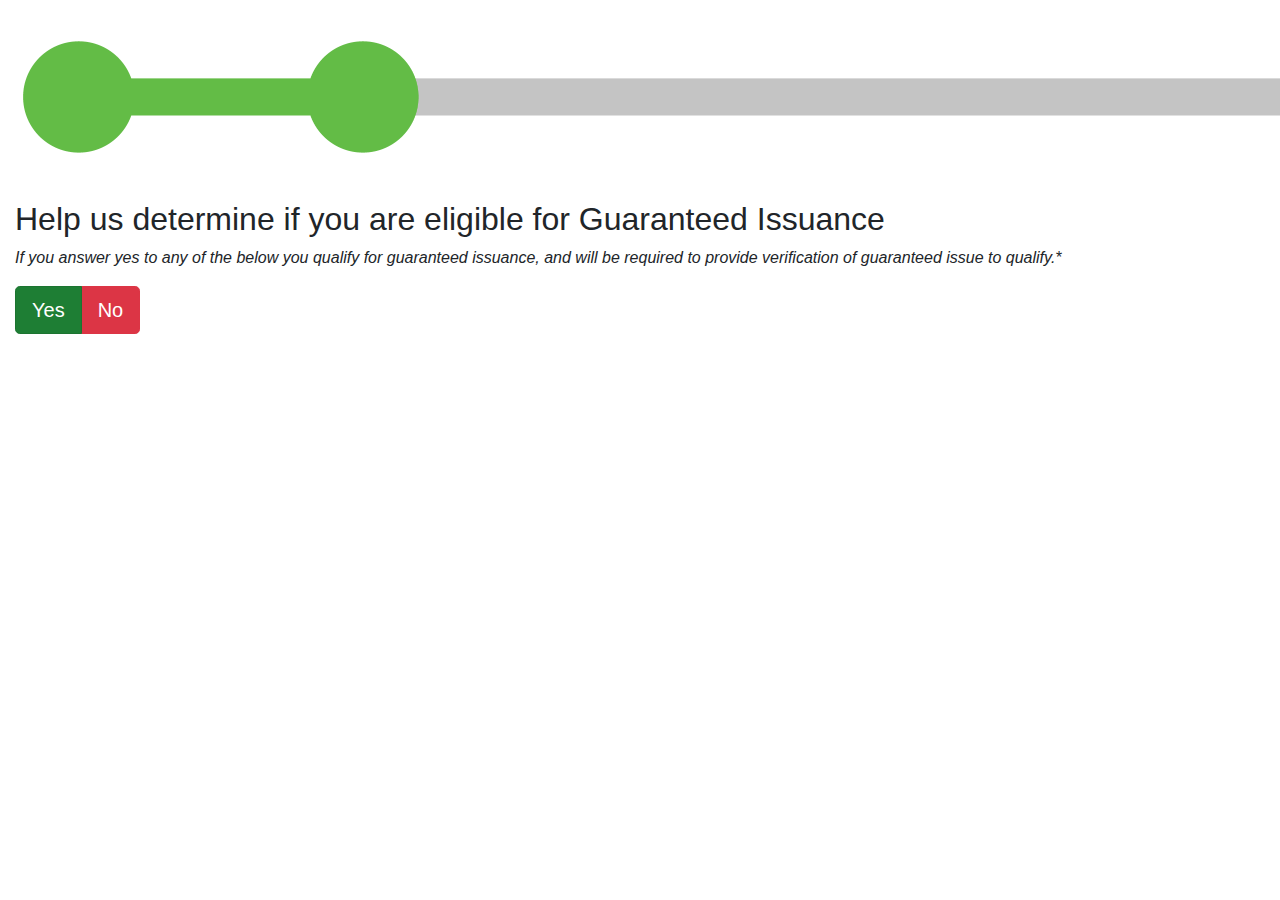
==== bootstrap-page05/page02.html @ c9f9c55a "beginning some bootstrap stuff" ====
<!DOCTYPE html>
<html lang="en">

<head>
  <meta charset="utf-8">
  <meta name="viewport" content="width=device-width, initial-scale=1, shrink-to-fit=no">

  <title>title</title>
  <link rel="stylesheet" href="stylesheet.css" type="text/css">
  <link rel="stylesheet" href="https://maxcdn.bootstrapcdn.com/bootstrap/4.0.0/css/bootstrap.min.css" integrity="sha384-Gn5384xqQ1aoWXA+058RXPxPg6fy4IWvTNh0E263XmFcJlSAwiGgFAW/dAiS6JXm" crossorigin="anonymous">
</head>

<body>
  <img src="./images/progress_bar/step-02.png" class="img-responsive"/>
  
  <div class="container-fluid">
    <h2>Help us determine if you are eligible for Guaranteed Issuance</h2>
    <p><em>If you answer yes to any of the below you qualify for guaranteed issuance, and will be required to provide verification of guaranteed
    issue to qualify.*</em></p>
  </div>

  <div class="container-fluid">
    <div class="btn-group btn-group-lg btn-group-toggle" data-toggle="buttons">
      <label class="btn btn-success active">
        <input type="radio" name="options" id="option1" autocomplete="off"> Yes
      </label>
      <label class="btn btn-danger">
        <input type="radio" name="options" id="option2" autocomplete="off"> No
      </label>
    </div>
  </div>

 

<script src="https://code.jquery.com/jquery-3.2.1.slim.min.js" integrity="sha384-KJ3o2DKtIkvYIK3UENzmM7KCkRr/rE9/Qpg6aAZGJwFDMVNA/GpGFF93hXpG5KkN"
  crossorigin="anonymous"></script>
<script src="https://cdnjs.cloudflare.com/ajax/libs/popper.js/1.12.9/umd/popper.min.js" integrity="sha384-ApNbgh9B+Y1QKtv3Rn7W3mgPxhU9K/ScQsAP7hUibX39j7fakFPskvXusvfa0b4Q"
  crossorigin="anonymous"></script>
<script src="https://maxcdn.bootstrapcdn.com/bootstrap/4.0.0/js/bootstrap.min.js" integrity="sha384-JZR6Spejh4U02d8jOt6vLEHfe/JQGiRRSQQxSfFWpi1MquVdAyjUar5+76PVCmYl"
  crossorigin="anonymous"></script>
</body>

</html>
---- bootstrap-page05/stylesheet.css ----
.img-responsive {
  height: 200px;
}
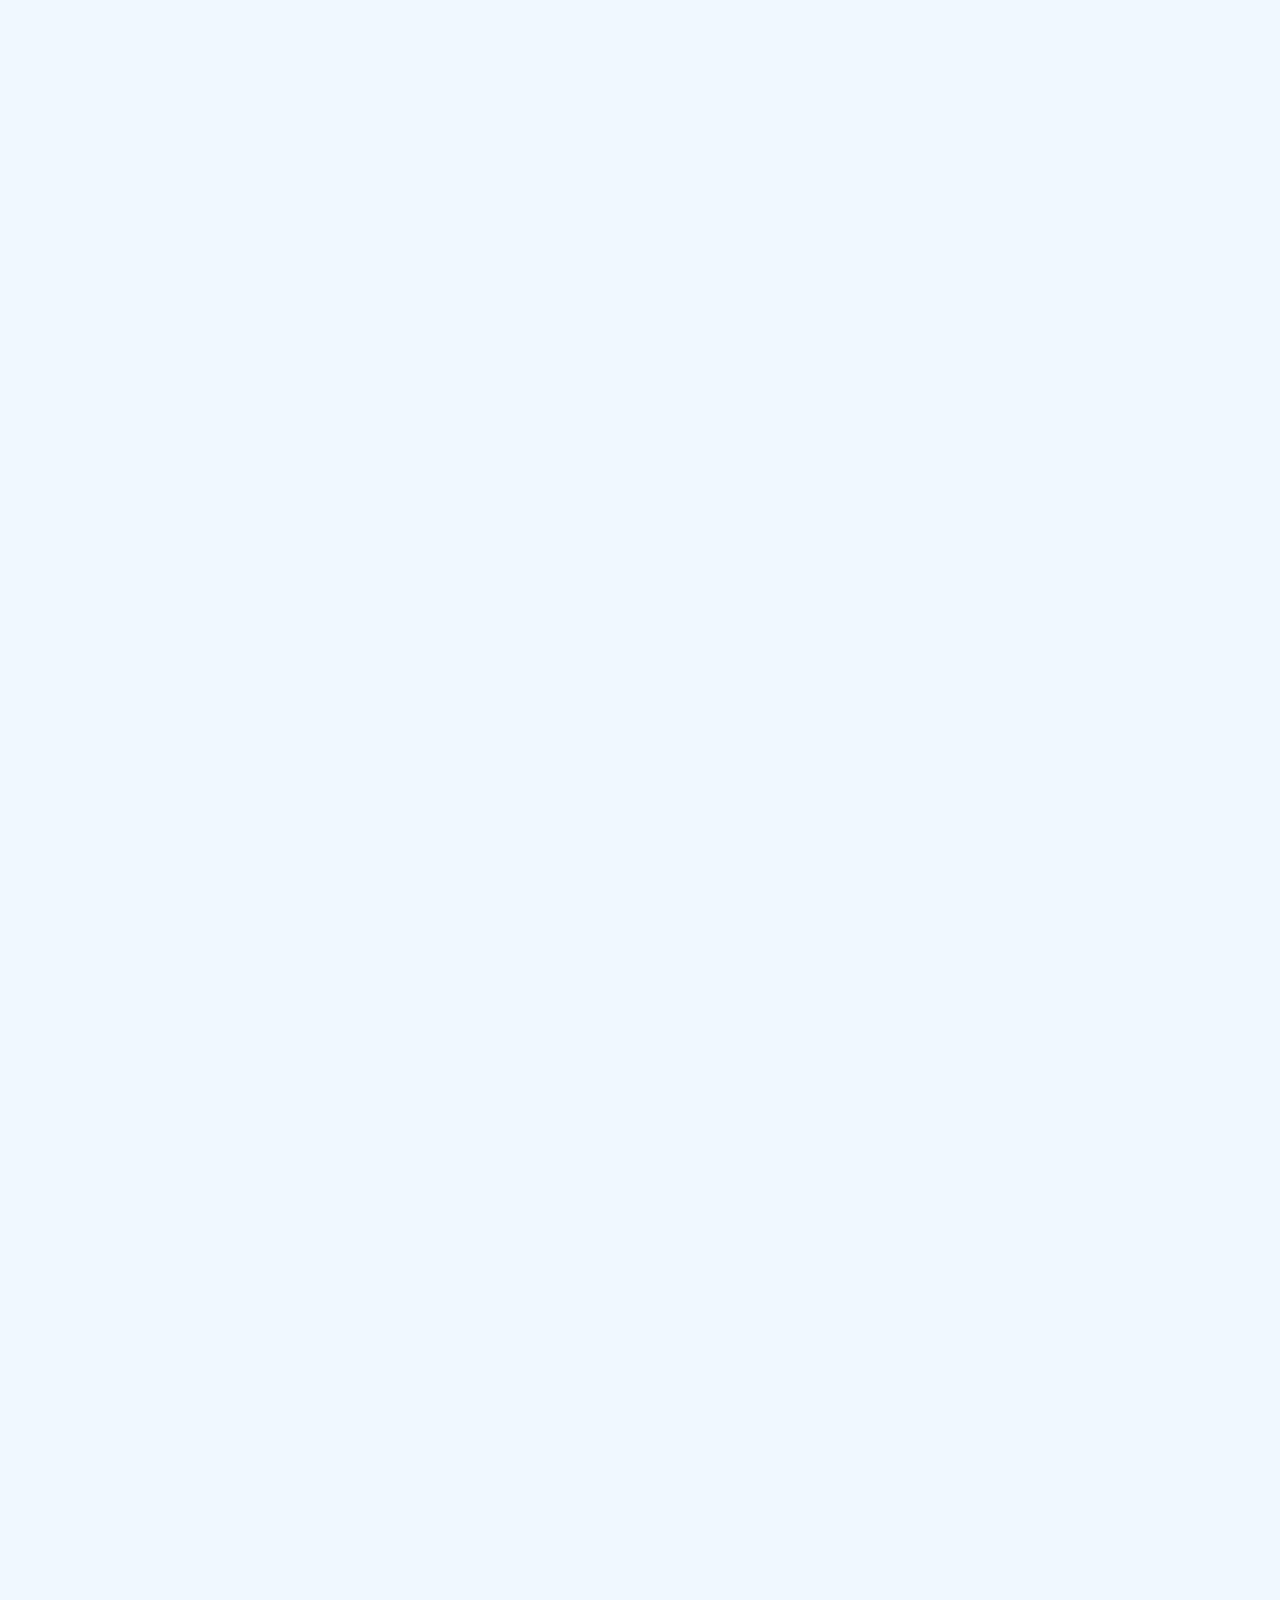
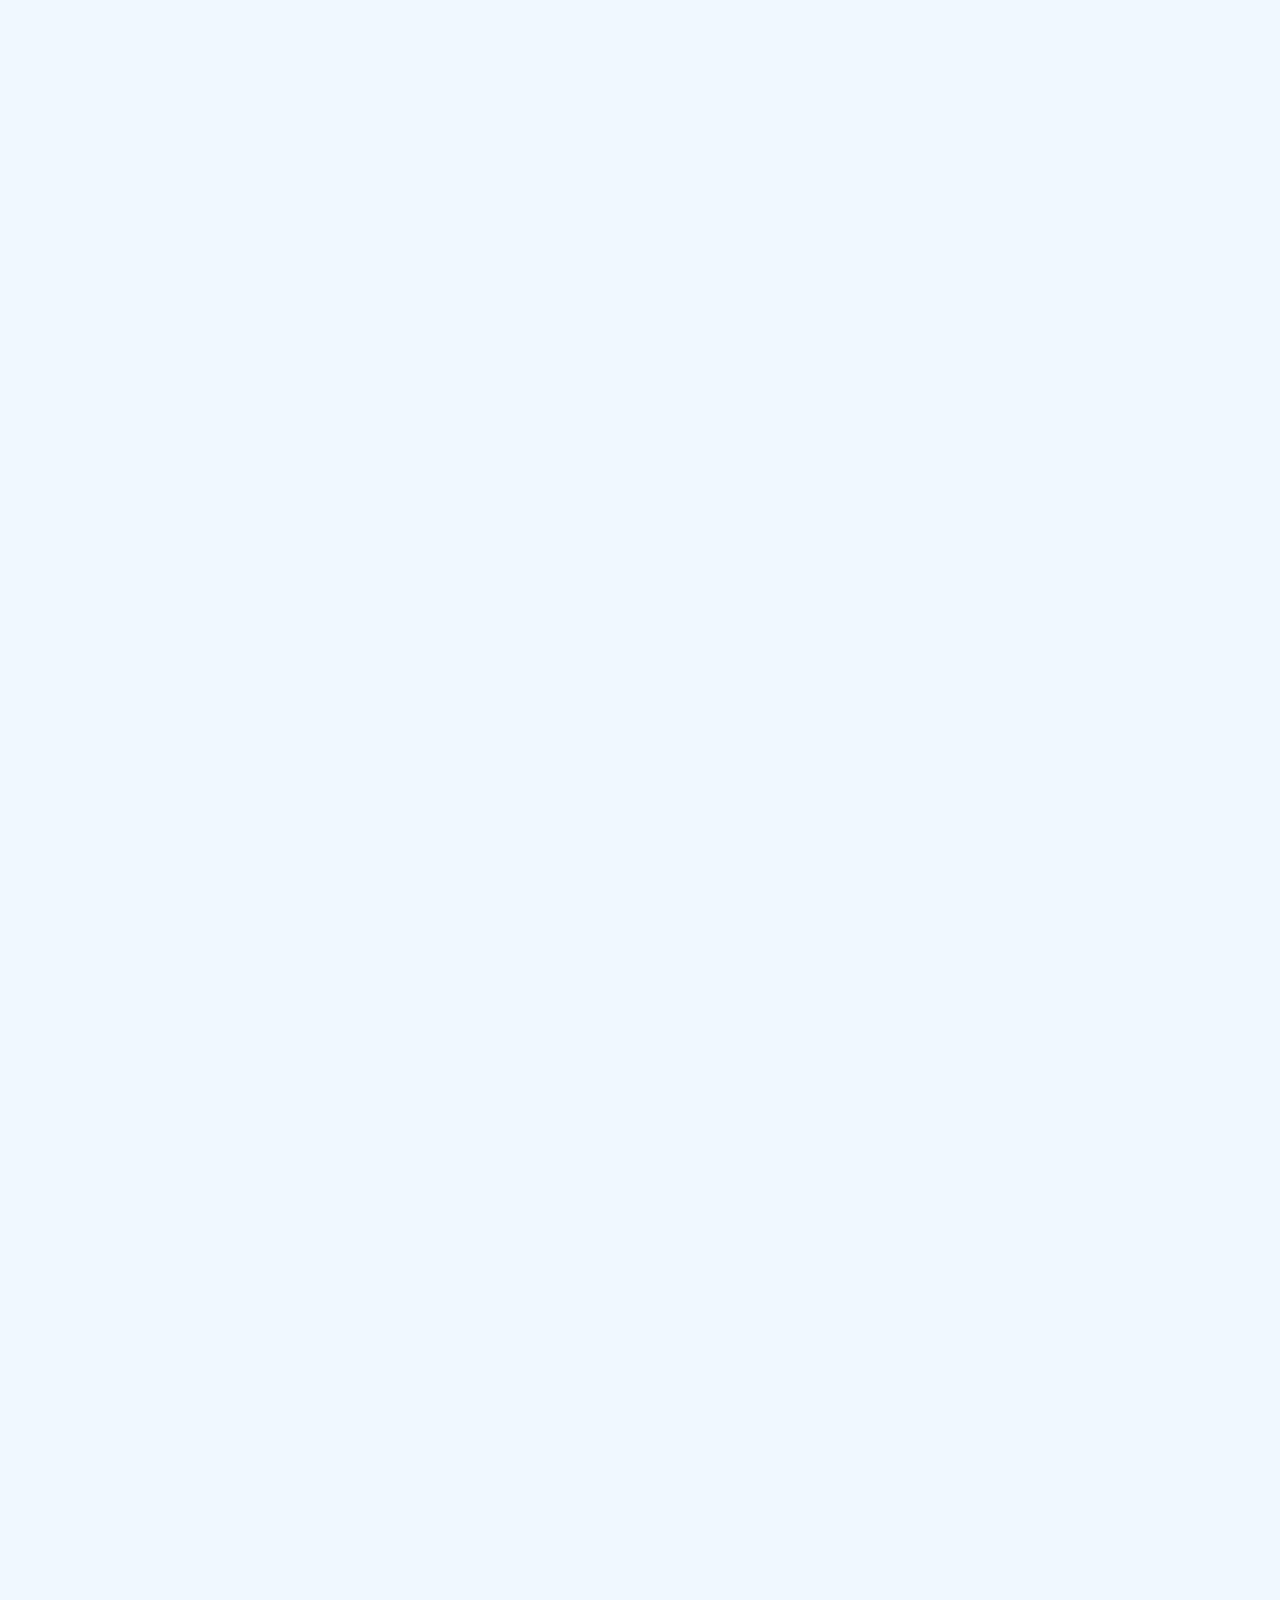
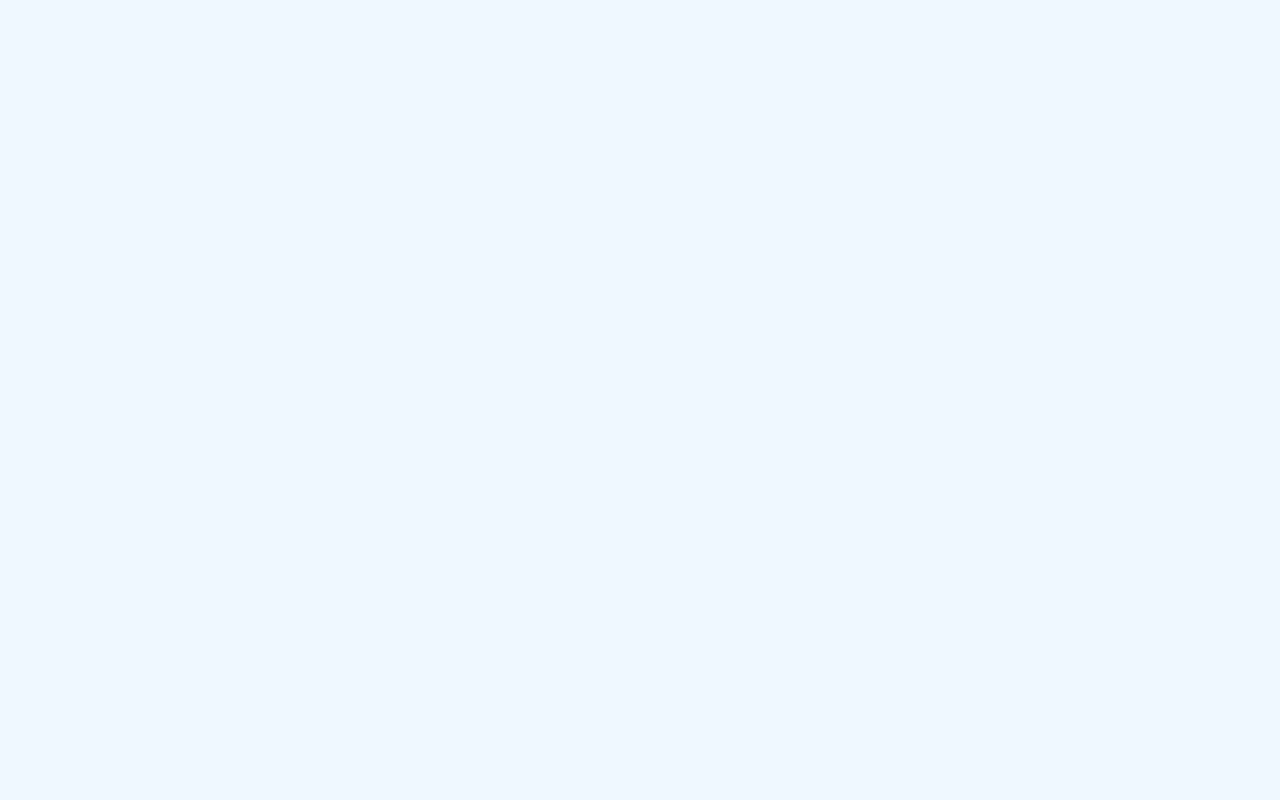
==== commit 475b3cde: "???" ====
--- a/bootstrap-page05/page02.html
+++ b/bootstrap-page05/page02.html
@@ -6,38 +6,159 @@
   <meta name="viewport" content="width=device-width, initial-scale=1, shrink-to-fit=no">
 
   <title>title</title>
+  <link rel="stylesheet" href="https://maxcdn.bootstrapcdn.com/bootstrap/4.0.0/css/bootstrap.min.css" integrity="sha384-Gn5384xqQ1aoWXA+058RXPxPg6fy4IWvTNh0E263XmFcJlSAwiGgFAW/dAiS6JXm" crossorigin="anonymous">
   <link rel="stylesheet" href="stylesheet.css" type="text/css">
-  <link rel="stylesheet" href="https://maxcdn.bootstrapcdn.com/bootstrap/4.0.0/css/bootstrap.min.css" integrity="sha384-Gn5384xqQ1aoWXA+058RXPxPg6fy4IWvTNh0E263XmFcJlSAwiGgFAW/dAiS6JXm" crossorigin="anonymous">
 </head>
 
 <body>
-  <img src="./images/progress_bar/step-02.png" class="img-responsive"/>
-  
-  <div class="container-fluid">
-    <h2>Help us determine if you are eligible for Guaranteed Issuance</h2>
-    <p><em>If you answer yes to any of the below you qualify for guaranteed issuance, and will be required to provide verification of guaranteed
-    issue to qualify.*</em></p>
-  </div>
+  <div class="container heading" id="zero">
+    <div id="main-title">
+      <h2>Help us determine if you are eligible for Guaranteed Issuance</h2>
+    </div>
+    <div>
+      <p id="subtitle"><em>If you answer yes to any of the below you qualify for guaranteed issuance, and will be required to provide verification of guaranteed
+      issue to qualify.*</em></p>
+    </div>
 
-  <div class="container-fluid">
-    <div class="btn-group btn-group-lg btn-group-toggle" data-toggle="buttons">
-      <label class="btn btn-success active">
-        <input type="radio" name="options" id="option1" autocomplete="off"> Yes
-      </label>
-      <label class="btn btn-danger">
-        <input type="radio" name="options" id="option2" autocomplete="off"> No
-      </label>
+    <div>
+      <a href="#one" class="btn btn-primary" role="button" id="begin-btn">
+        Begin
+      </a>
     </div>
   </div>
 
+  <div class="container forms" id="one">
+    <div class="form-title" id="personalForms-title">
+      <h4>Tell us a little about yourself</h4>
+      <small class="form-text text-muted">We'll never share this information with anyone.</small>
+    </div>
+    
+    <form class="personalForms">
+      <div class="forms-row">
+        <div>
+          <label for="firstName">First Name</label>
+          <input type="text" class="form-control" id="firstName" placeholder="John"> 
+        </div>
+        <div>
+          <label for="middleName">Middle Name</label>
+          <input type="text" class="form-control" id="middleName" placeholder="John">
+        </div>
+        <div>
+          <label for="lastName">Last Name</label>
+          <input type="text" class="form-control" id="last" placeholder="John">
+        </div>
+      </div>
+
+      <div class="forms-row">
+        <div>
+          <label for="phoneNumber">Phone:</label>
+          <input type="number" class="form-control" id="phoneNumber" placeholder="John">
+        </div>
+        <div>
+          <label for="email">Email</label>
+          <input type="email" class="form-control" id="email" placeholder="John">
+        </div>
+        <div>
+          <label for="zipCode">Zip</label>
+          <input type="number" class="form-control" id="zipCode" placeholder="John">
+        </div>
+      </div>
+      
+    </form>
+  </div>
+
+  <div class="container question" id="two">
+    <div>
+        Do you have an employer group health plan that pays after Medicare that is ending?
+    </div>
+    <div class="btn-group-toggle btn-group-lg" data-toggle="buttons">
+      <a href="#three" class="button-wrapper">
+        <label class="btn btn-success">
+          <input type="radio" name="options" id="option1" autocomplete="off"> 
+          <img src="https://openclipart.org/download/257462/Checkmark.svg" class="image-radio" />
+        </label>
+      </a>
+      <a href="#three" class="button-wrapper">
+        <label class="btn btn-danger">
+          <input type="radio" name="options" id="option2" autocomplete="off">
+          <img src="https://upload.wikimedia.org/wikipedia/commons/5/5f/Red_X.svg" class="image-radio" />
+        </label>
+      </a>
+    </div>
+  </div>
+
+  <div class="container-fluid question" id="three">
+    <div>
+        Do you have a Medicare Select policy and have moved out of the Medicare Select plans service area?
+    </div>
+    <div class="btn-group-toggle btn-group-lg" data-toggle="buttons">
+      <a href="#four">
+        <label class="btn btn-success">
+          <input type="radio" name="options" id="option1" autocomplete="off">
+          <img src="https://openclipart.org/download/257462/Checkmark.svg" class="image-radio" />
+        </label>
+      </a>
+      <a href="#four">
+        <label class="btn btn-danger">
+          <input type="radio" name="options" id="option2" autocomplete="off">
+          <img src="https://upload.wikimedia.org/wikipedia/commons/5/5f/Red_X.svg" class="image-radio" />
+        </label>
+      </a>
+    </div>
+  </div>
+
+<div class="container-fluid question" id="four">
+  <div>
+    Has your Medigap insurance company gone bankrupt and you lost coverage, or has the company substantially violated a material provision of the policy or materially misrepresented a policy provision, or has your Medigap policy ended through no fault of your own?
+  </div>
+  <div class="btn-group-toggle btn-group-lg" data-toggle="buttons">
+    <a href="#five">
+      <label class="btn btn-success">
+        <input type="radio" name="options" id="option1" autocomplete="off">
+        <img src="https://openclipart.org/download/257462/Checkmark.svg" class="image-radio" />
+      </label>
+    </a>
+    <a href="#five">
+      <label class="btn btn-danger">
+        <input type="radio" name="options" id="option2" autocomplete="off">
+        <img src="https://upload.wikimedia.org/wikipedia/commons/5/5f/Red_X.svg" class="image-radio" />
+      </label>
+    </a>
+  </div>
+</div>
+
+<div class="container question" id="five">
+  <div>
+    Are you currently enrolled in a Medicare Advantage program?
+  </div>
+  <div class="btn-group-toggle btn-group-lg" data-toggle="buttons">
+    <a href="#end">
+      <label class="btn btn-success">
+        <input type="radio" name="options" id="option1" autocomplete="off">
+        <img src="https://openclipart.org/download/257462/Checkmark.svg" class="image-radio" />
+      </label>
+    </a>
+    <a href="#end">
+      <label class="btn btn-danger">
+        <input type="radio" name="options" id="option2" autocomplete="off">
+        <img src="https://upload.wikimedia.org/wikipedia/commons/5/5f/Red_X.svg" class="image-radio" />
+      </label>
+    </a>
+  </div>
+</div>
+
+
+
  
 
-<script src="https://code.jquery.com/jquery-3.2.1.slim.min.js" integrity="sha384-KJ3o2DKtIkvYIK3UENzmM7KCkRr/rE9/Qpg6aAZGJwFDMVNA/GpGFF93hXpG5KkN"
-  crossorigin="anonymous"></script>
+<script src="https://ajax.googleapis.com/ajax/libs/jquery/3.3.1/jquery.min.js"></script>
+
 <script src="https://cdnjs.cloudflare.com/ajax/libs/popper.js/1.12.9/umd/popper.min.js" integrity="sha384-ApNbgh9B+Y1QKtv3Rn7W3mgPxhU9K/ScQsAP7hUibX39j7fakFPskvXusvfa0b4Q"
   crossorigin="anonymous"></script>
 <script src="https://maxcdn.bootstrapcdn.com/bootstrap/4.0.0/js/bootstrap.min.js" integrity="sha384-JZR6Spejh4U02d8jOt6vLEHfe/JQGiRRSQQxSfFWpi1MquVdAyjUar5+76PVCmYl"
   crossorigin="anonymous"></script>
+<script src="https://cdnjs.cloudflare.com/ajax/libs/gsap/1.20.3/TweenMax.min.js"></script>
+<script src="tween.js"></script>
 </body>
 
 </html>--- a/bootstrap-page05/stylesheet.css
+++ b/bootstrap-page05/stylesheet.css
@@ -1,4 +1,72 @@
-.img-responsive {
-  height: 200px;
+body {
+  background: aliceblue;
+  font-family: Arial, Helvetica, sans-serif;
+  color: #222;
+  display: flex;
+  flex-direction: column;
+  align-items: center;
+  height: 4000px;
 }
 
+.img-responsive {
+  height: 100px;
+}
+
+.heading,
+.forms,
+.question {
+  padding: 20px;
+  margin: 20px;
+  background-color: #f8f8f8;
+  box-shadow: 2px 0 2px #ddd;
+  flex-direction: column;
+  align-items: center;
+  justify-content: space-between;
+  display: none;
+  opacity: 0;
+}
+
+#main-title,
+#subtitle,
+#begin-btn {
+  opacity: 0;
+  text-align: center;
+}
+
+.personalForms {
+  display: flex;
+  flex-direction: column;
+  justify-content: space-between;
+  width: 100%;
+  margin: 20px;
+}
+
+.forms-row {
+  display: flex;
+  flex-direction: row;
+  justify-content: space-between;
+  margin: 10px;
+}
+
+.form-title {
+  margin-bottom: 20px;
+  text-align: center;
+}
+
+.image-radio {
+  width: 100px;
+  height: 100px
+}
+
+label.btn > input {
+  visibility: hidden;
+  position: absolute;
+}
+
+
+/* Dev */
+/* #one {
+  display: flex;
+  opacity: 1;
+} */
+
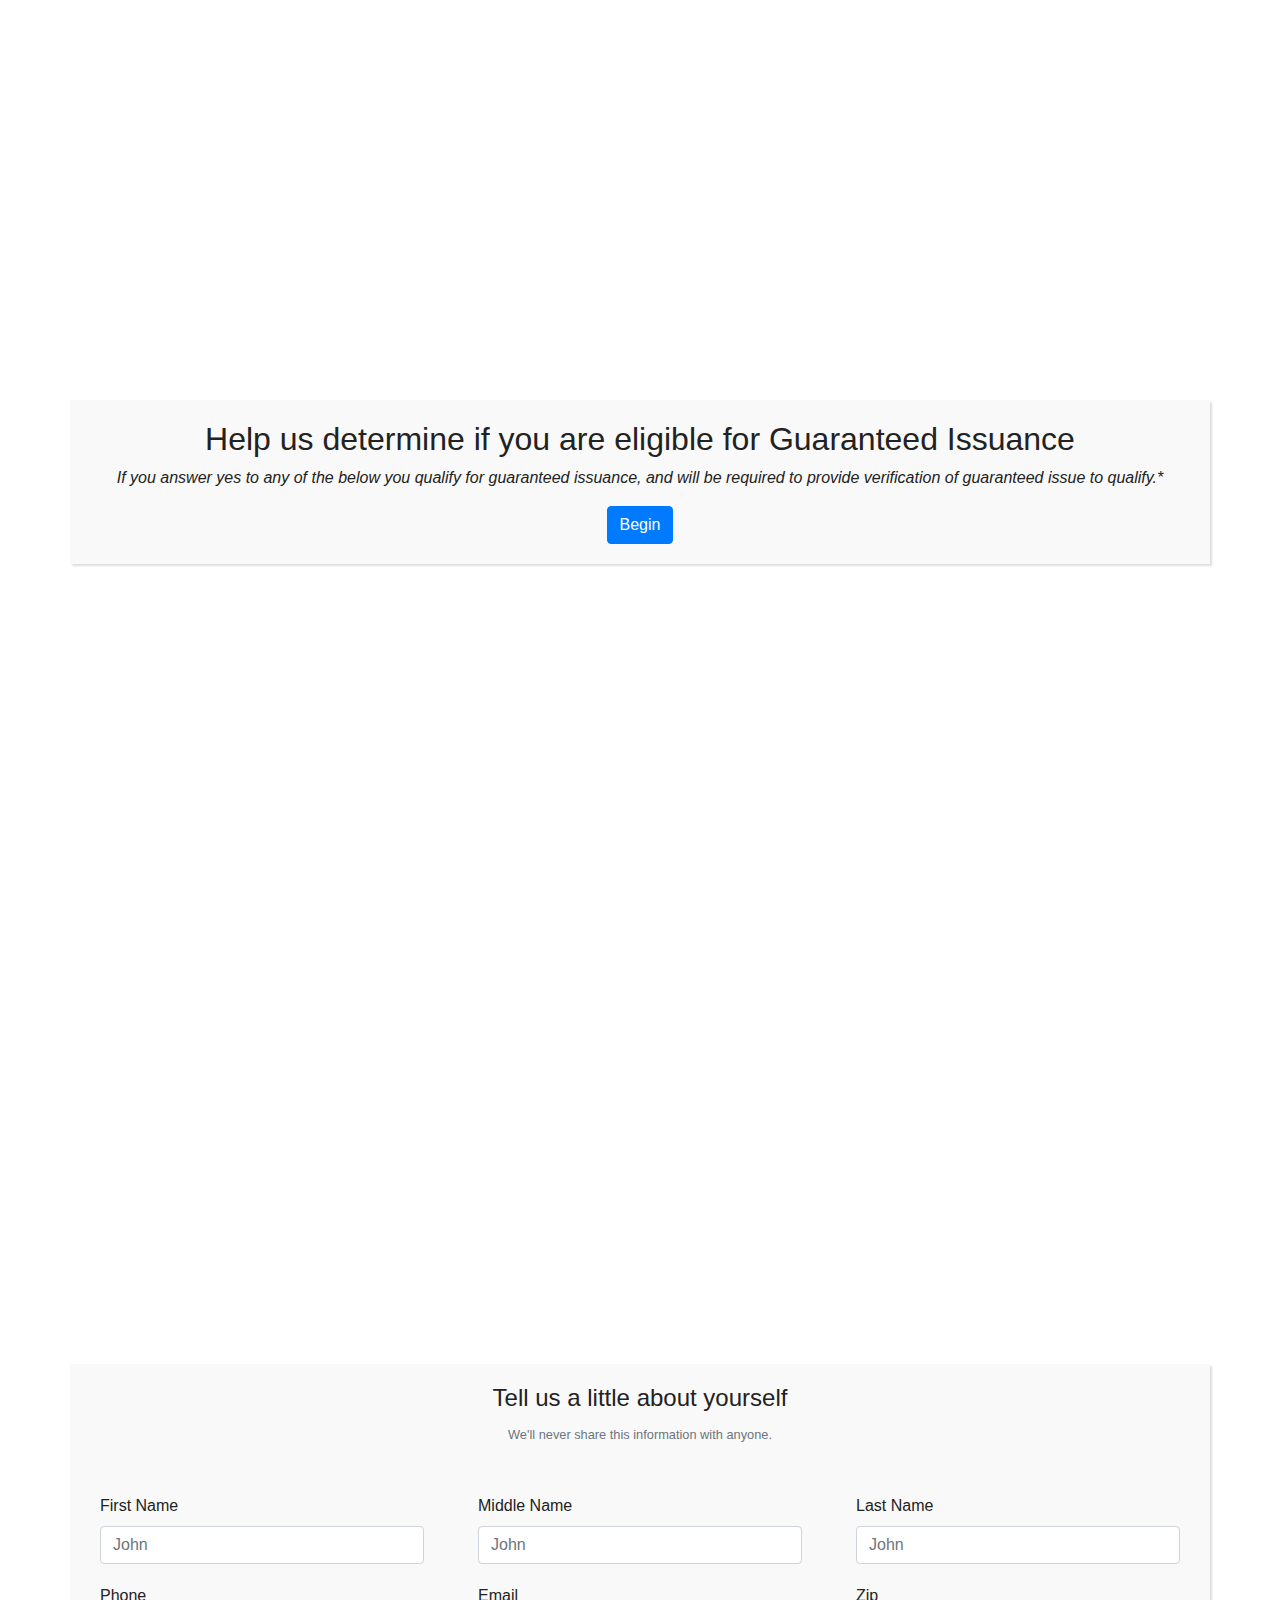
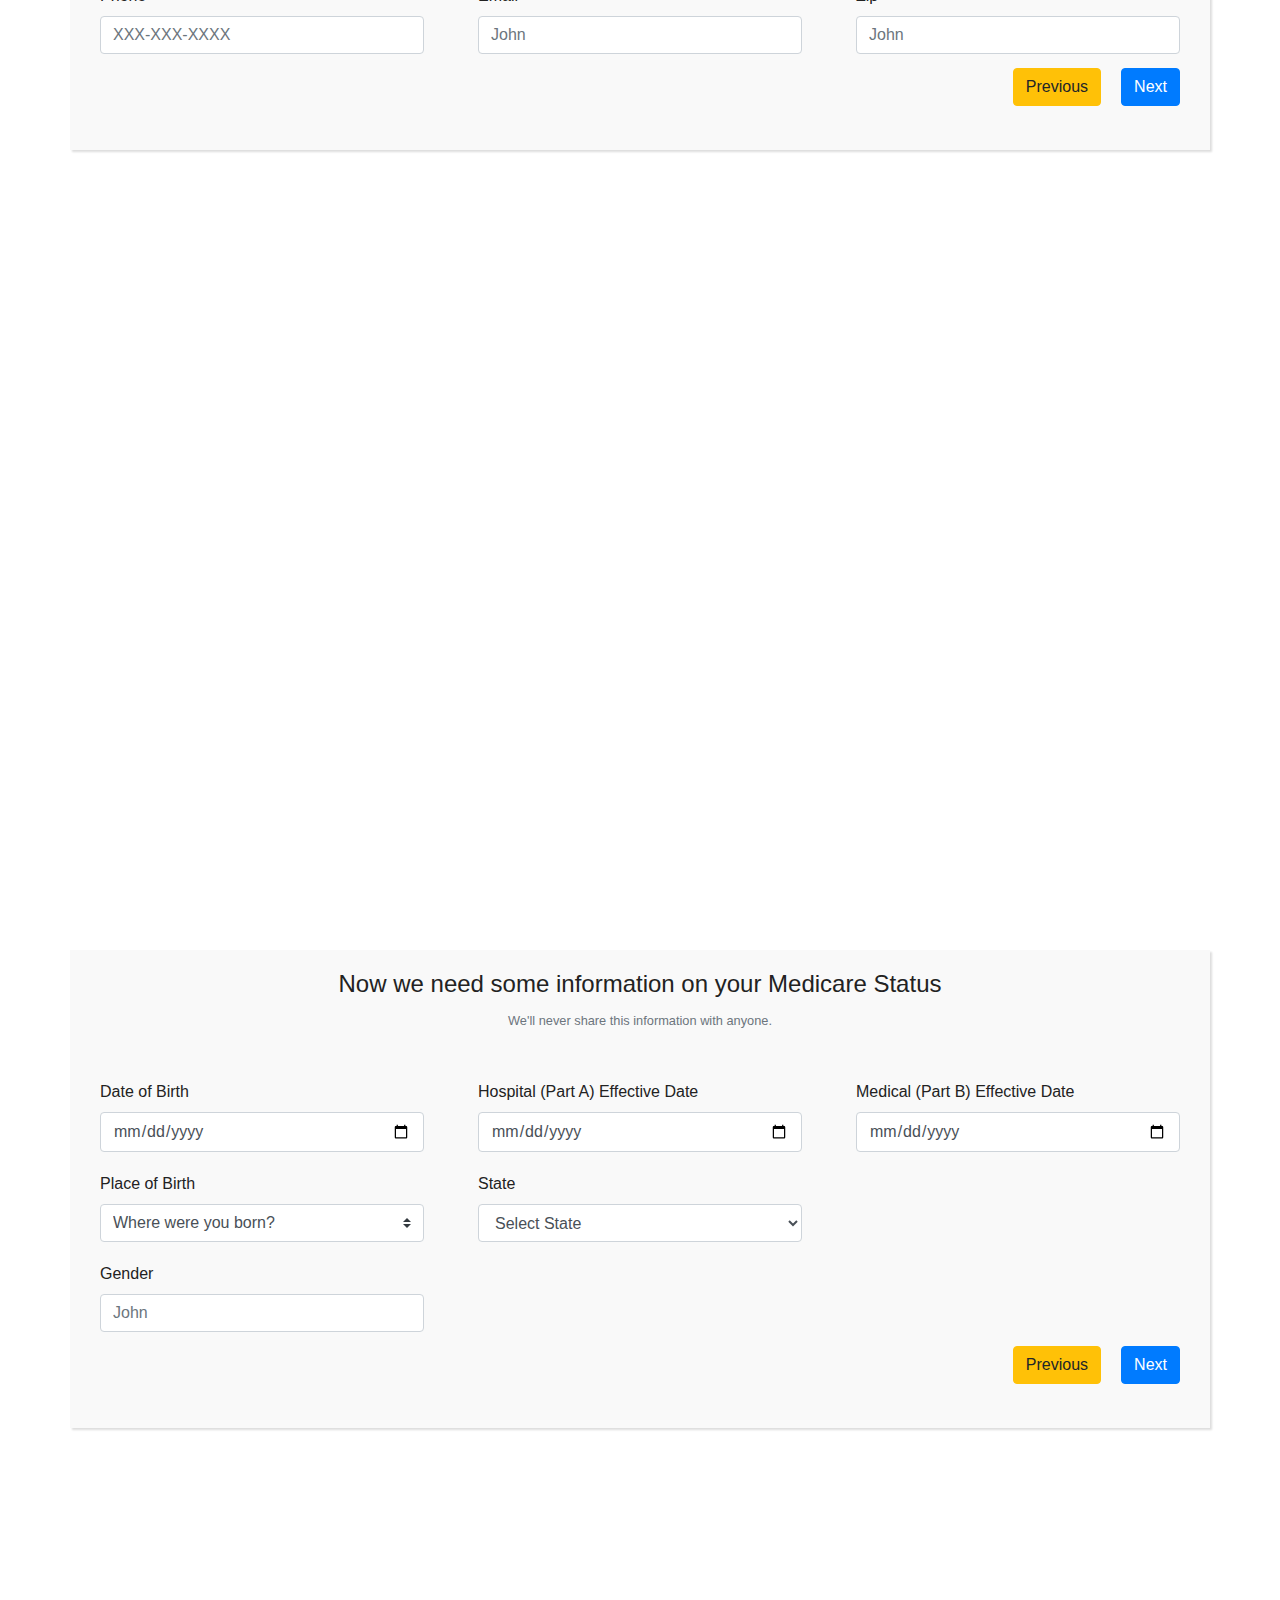
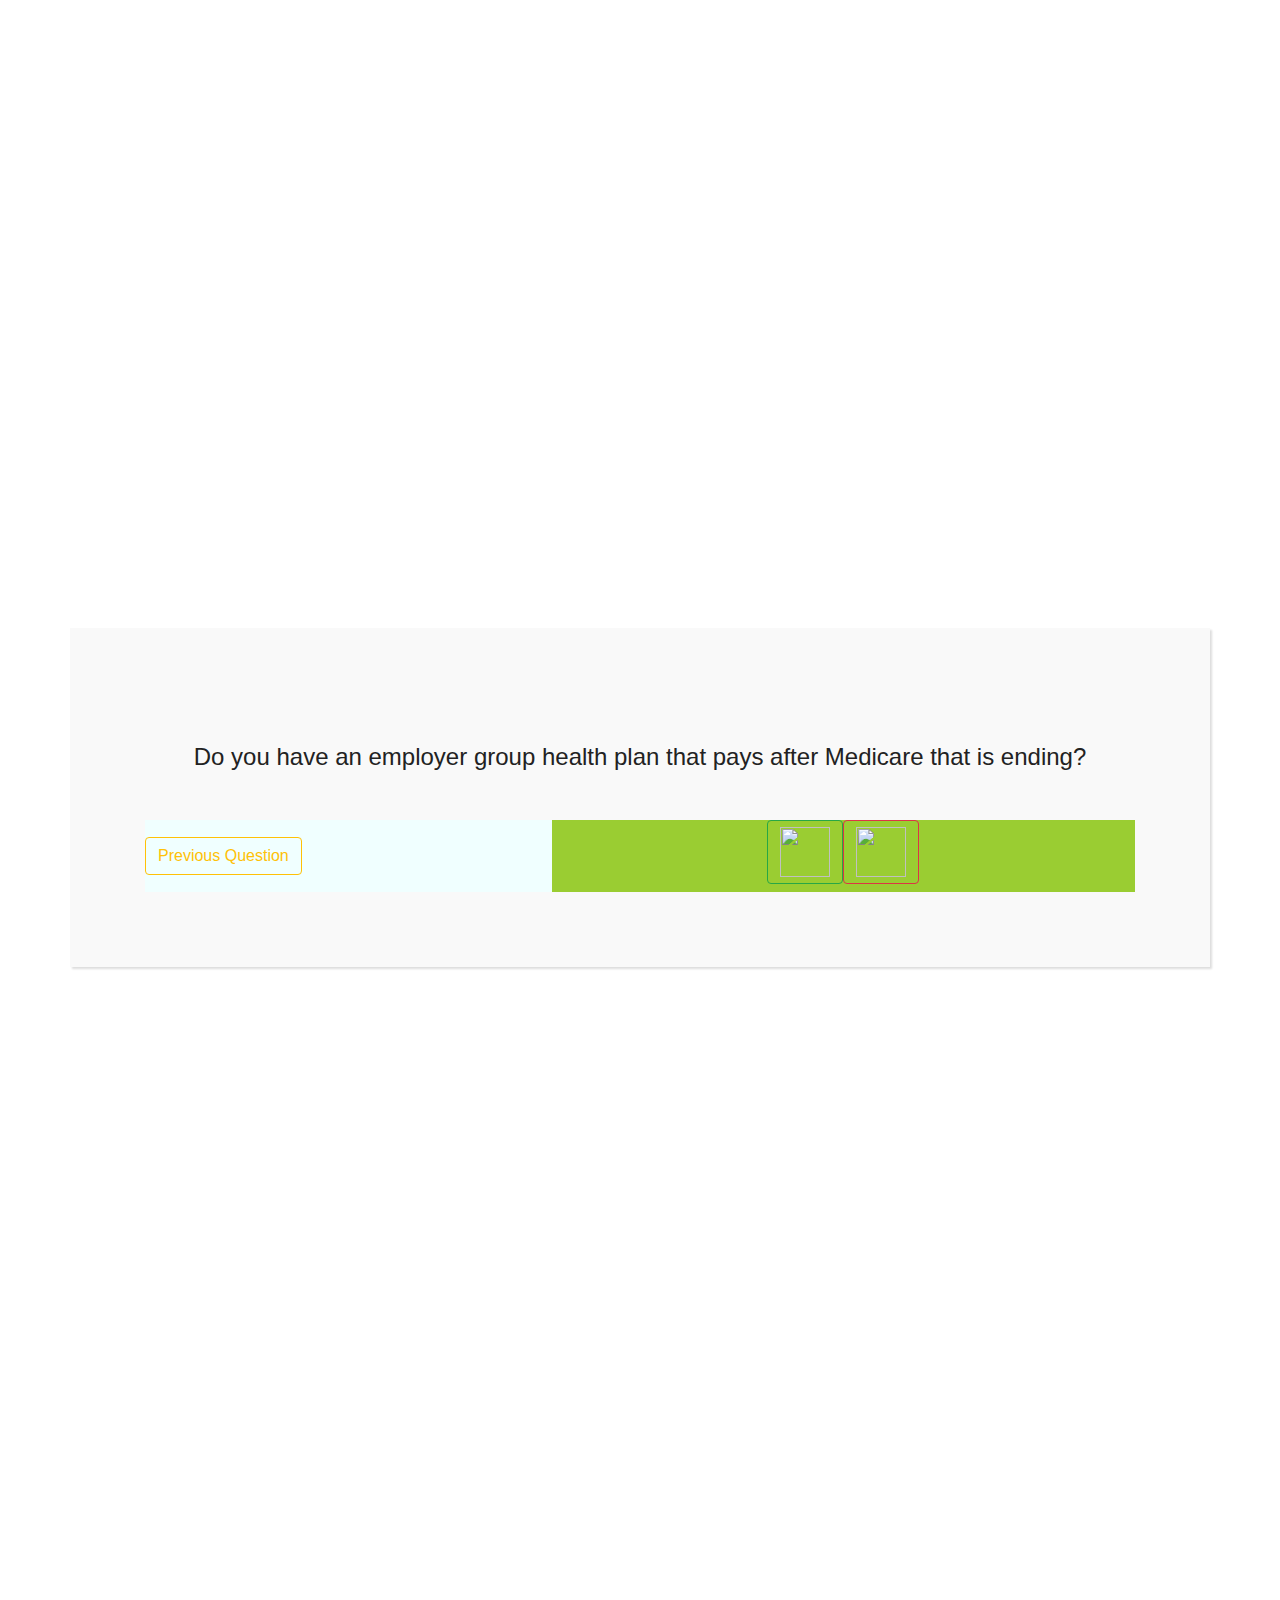
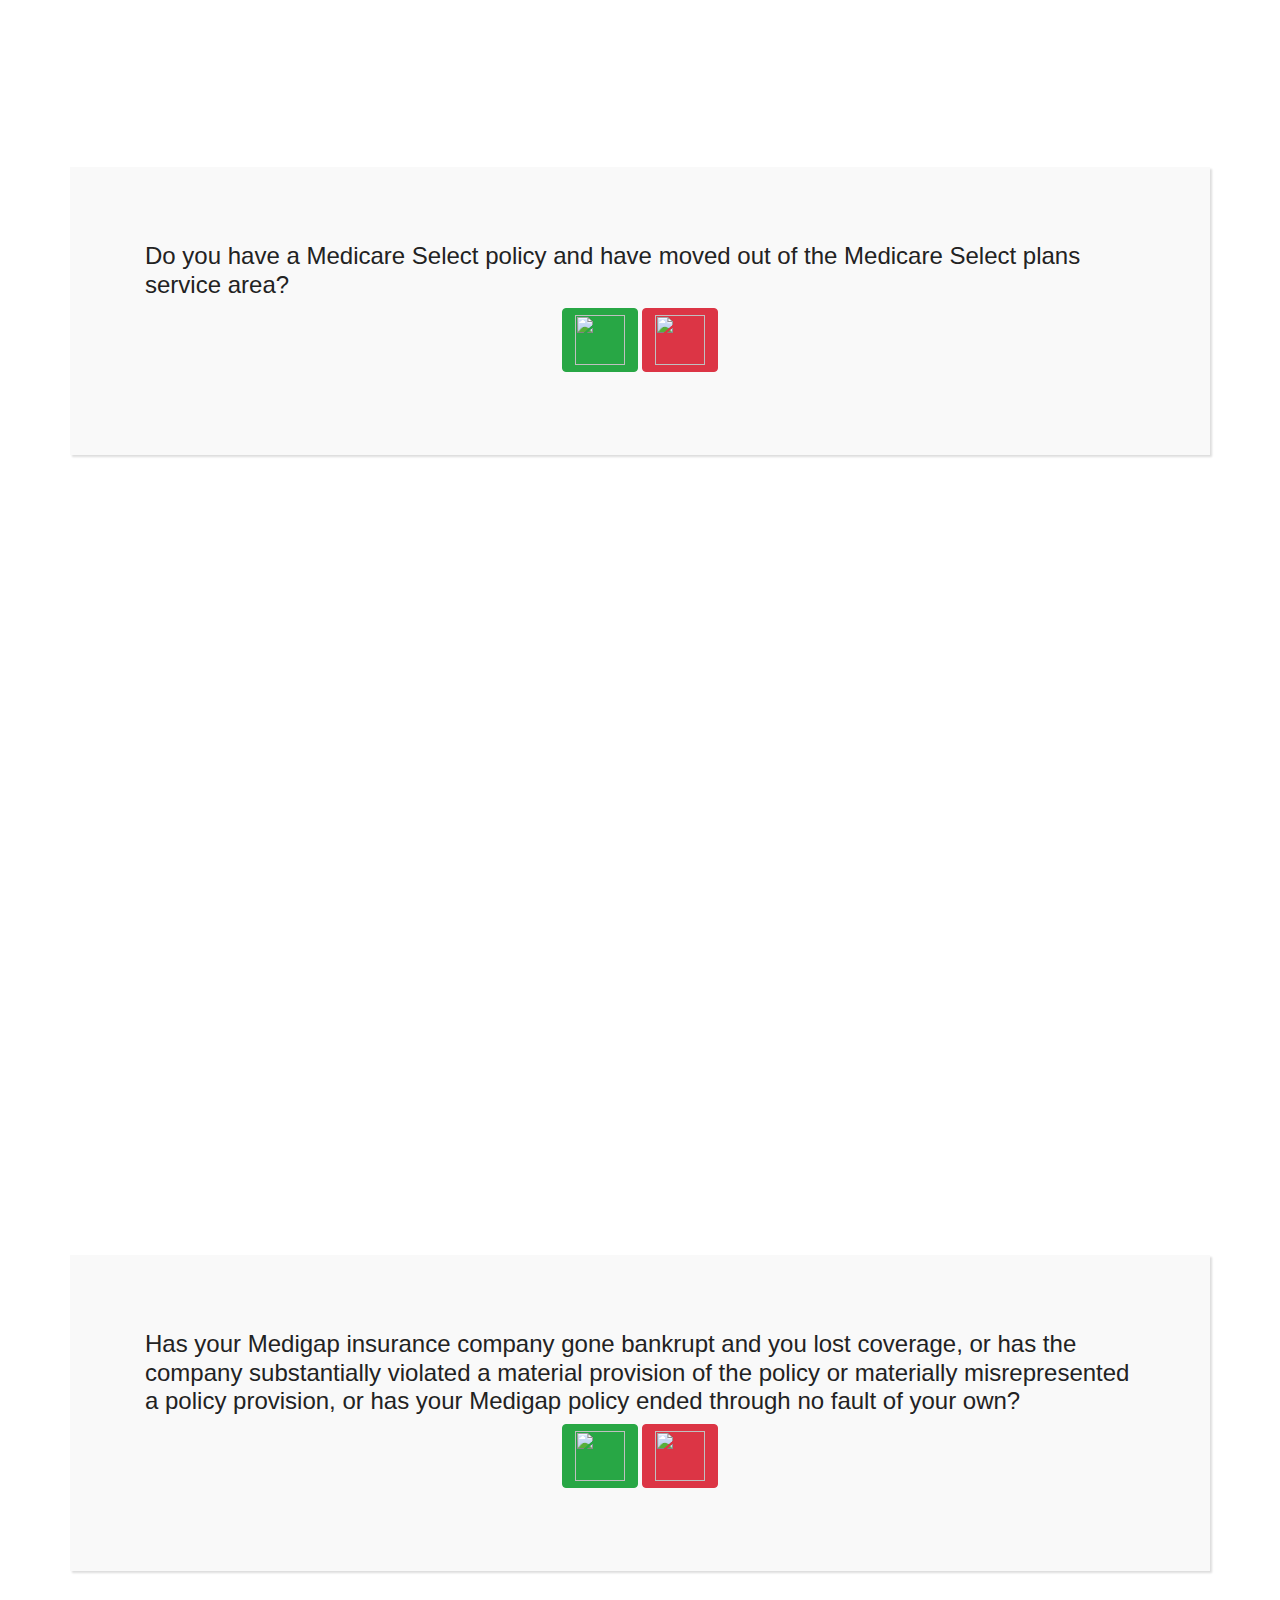
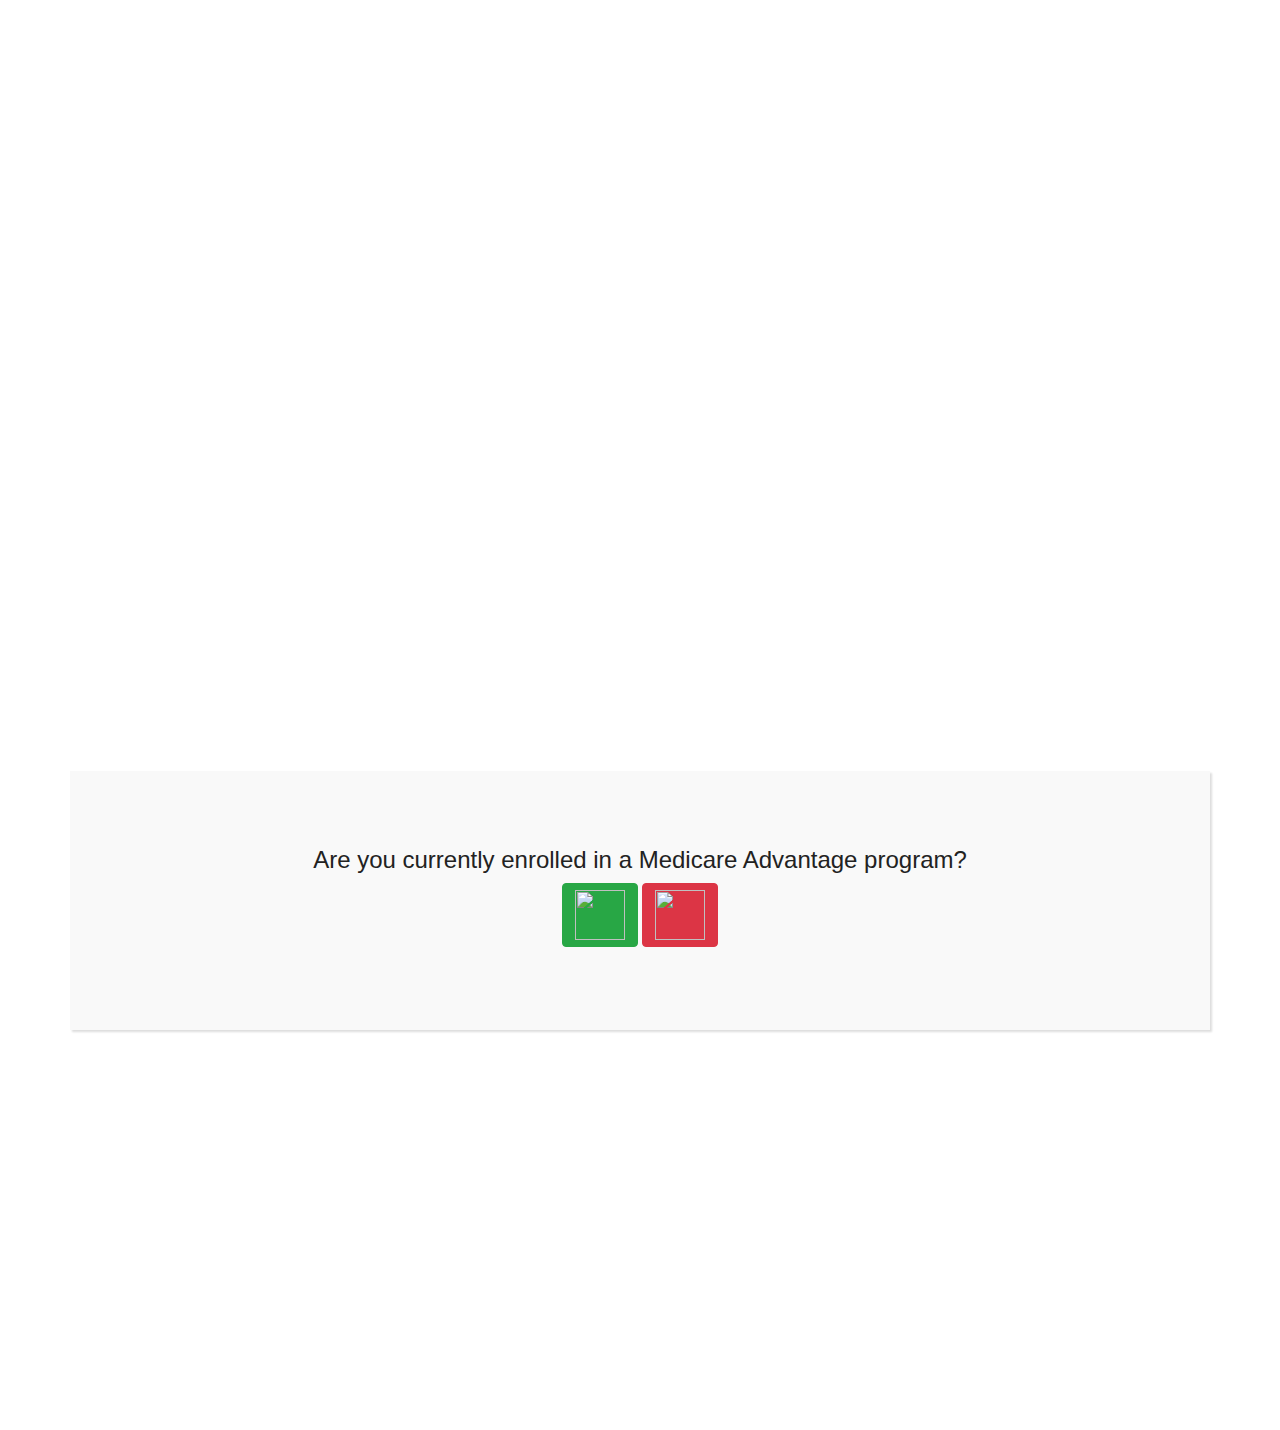
==== commit aa1a96bf: "Modified other stuff" ====
--- a/bootstrap-page05/page02.html
+++ b/bootstrap-page05/page02.html
@@ -11,7 +11,7 @@
 </head>
 
 <body>
-  <div class="container heading" id="zero">
+  <div class="container intro" id="intro">
     <div id="main-title">
       <h2>Help us determine if you are eligible for Guaranteed Issuance</h2>
     </div>
@@ -21,19 +21,20 @@
     </div>
 
     <div>
-      <a href="#one" class="btn btn-primary" role="button" id="begin-btn">
+      <a href="#pq" class="btn btn-primary" role="button" id="begin-btn">
         Begin
       </a>
     </div>
   </div>
 
-  <div class="container forms" id="one">
-    <div class="form-title" id="personalForms-title">
+  <div class="container forms" id="pq">
+    <div class="form-title" id="pq-title">
       <h4>Tell us a little about yourself</h4>
       <small class="form-text text-muted">We'll never share this information with anyone.</small>
     </div>
     
-    <form class="personalForms">
+    <form class="form-group" id="pq-forms">
+
       <div class="forms-row">
         <div>
           <label for="firstName">First Name</label>
@@ -51,8 +52,8 @@
 
       <div class="forms-row">
         <div>
-          <label for="phoneNumber">Phone:</label>
-          <input type="number" class="form-control" id="phoneNumber" placeholder="John">
+          <label for="phoneNumber">Phone</label>
+          <input type="tel" class="form-control" id="phoneNumber" placeholder="XXX-XXX-XXXX" maxlength=10>
         </div>
         <div>
           <label for="email">Email</label>
@@ -63,22 +64,163 @@
           <input type="number" class="form-control" id="zipCode" placeholder="John">
         </div>
       </div>
+
+      <div class="buttons-row">
+        <a href="#intro" class="btn btn-warning">Previous</a>
+        <a href="#mq" class="btn btn-primary">Next</a>
+      </div>
       
     </form>
   </div>
 
-  <div class="container question" id="two">
-    <div>
-        Do you have an employer group health plan that pays after Medicare that is ending?
+  <div class="container forms" id="mq">
+    <div class="form-title" id="mq-title">
+      <h4>Now we need some information on your Medicare Status</h4>
+      <small class="form-text text-muted">We'll never share this information with anyone.</small>
+    </div>
+  
+    <form class="form-group" id="mq-forms">
+  
+      <div class="forms-row">
+        <div>
+          <label for="firstName">Date of Birth</label>
+          <input type="date" class="form-control" id="dob" placeholder="mm/dd/yyyy">
+        </div>
+        <div>
+          <label for="hed">Hospital (Part A) Effective Date</label>
+          <input type="date" class="form-control" id="hed" placeholder="mm/dd/yyyy">
+        </div>
+        <div>
+          <label for="med">Medical (Part B) Effective Date</label>
+          <input type="date" class="form-control" id="med" placeholder="mm/dd/yyyy">
+        </div>
+      </div>
+  
+      <div class="forms-row">
+        <div>
+          <label for="born_in_usa">Place of Birth</label>
+          <select class="custom-select" id="born_in_usa">
+            <option selected>Where were you born?</option>
+            <option value="y">United States of America</option>
+            <option value="n">Outside of the United States</option>
+          </select>
+        </div>
+        <div>
+          <label for="birthState">State</label>
+          <select id="state2" class="form-control" name="State2">
+            <option selected value="">Select State</option>
+            <option value="AL">Alabama</option>
+            <option value="AK">Alaska</option>
+            <option value="AZ">Arizona</option>
+            <option value="AR">Arkansas</option>
+            <option value="CA">California</option>
+            <option value="CO">Colorado</option>
+            <option value="CT">Connecticut</option>
+            <option value="DE">Delaware</option>
+            <option value="DC">District of Columbia</option>
+            <option value="FL">Florida</option>
+            <option value="GA">Georgia</option>
+            <option value="HI">Hawaii</option>
+            <option value="ID">Idaho</option>
+            <option value="IL">Illinois</option>
+            <option value="IN">Indiana</option>
+            <option value="IA">Iowa</option>
+            <option value="KS">Kansas</option>
+            <option value="KY">Kentucky</option>
+            <option value="LA">Louisiana</option>
+            <option value="ME">Maine</option>
+            <option value="MD">Maryland</option>
+            <option value="MA">Massachusetts</option>
+            <option value="MI">Michigan</option>
+            <option value="MN">Minnesota</option>
+            <option value="MS">Mississippi</option>
+            <option value="MO">Missouri</option>
+            <option value="MT">Montana</option>
+            <option value="NE">Nebraska</option>
+            <option value="NV">Nevada</option>
+            <option value="NH">New Hampshire</option>
+            <option value="NJ">New Jersey</option>
+            <option value="NM">New Mexico</option>
+            <option value="NY">New York</option>
+            <option value="NC">North Carolina</option>
+            <option value="ND">North Dakota</option>
+            <option value="OH">Ohio</option>
+            <option value="OK">Oklahoma</option>
+            <option value="OR">Oregon</option>
+            <option value="PA">Pennsylvainia</option>
+            <option value="RI">Rhode Island</option>
+            <option value="SC">South Carolina</option>
+            <option value="SD">South Dakota</option>
+            <option value="TN">Tennessee</option>
+            <option value="TX">Texas</option>
+            <option value="UT">Utah</option>
+            <option value="VT">Vermont</option>
+            <option value="VA">Virginia</option>
+            <option value="WA">Washington</option>
+            <option value="WV">West Virginia</option>
+            <option value="WI">Wisconsin</option>
+            <option value="WY">Wyoming</option>
+          </select>
+        </div>
+        <div></div>
+      </div>
+
+      <div class="forms-row">
+        <div>
+          <label for="gender">Gender</label>
+          <input type="email" class="form-control" id="gender" placeholder="John">
+        </div>
+      </div>
+  
+      <div class="buttons-row">
+        <a href="#pq" class="btn btn-warning" role="button">Previous</a>
+        <a href="#question-one" class="btn btn-primary" role="button">Next</a>
+      </div>
+  
+    </form>
+  </div>
+
+  <div class="container question" id="question-one">
+
+    <div class="question-text">
+        <h4>
+          Do you have an employer group health plan that pays after Medicare that is ending?
+        </h4>
+    </div>
+
+    <div class="question-buttons">
+      <a href="#mq" class="btn btn-outline-warning">Previous Question</a>
+      <div data-toggle="buttons" class="yn-buttons">
+        <a href="#question-two">
+          <label class="btn btn-outline-success">
+          <input type="radio" name="options" id="option1" autocomplete="off">
+          <img src="https://openclipart.org/download/257462/Checkmark.svg" class="image-radio" />
+          </label>
+        </a>
+        <a href="#question-two" class="">
+          <label class="btn btn-outline-danger">
+          <input type="radio" name="options" id="option2" autocomplete="off">
+          <img src="https://upload.wikimedia.org/wikipedia/commons/5/5f/Red_X.svg" class="image-radio" />
+          </label>
+        </a>
+      </div>
+    </div>
+  </div>
+
+  <div class="container question" id="question-two">
+    <div>
+        <h4>
+          Do you have a Medicare Select policy and have moved out of the Medicare Select plans service area?
+        </h4>
     </div>
     <div class="btn-group-toggle btn-group-lg" data-toggle="buttons">
-      <a href="#three" class="button-wrapper">
+      <a href="#question-three">
         <label class="btn btn-success">
-          <input type="radio" name="options" id="option1" autocomplete="off"> 
-          <img src="https://openclipart.org/download/257462/Checkmark.svg" class="image-radio" />
-        </label>
-      </a>
-      <a href="#three" class="button-wrapper">
+          <input type="radio" name="options" id="option1" autocomplete="off">
+          <img src="https://openclipart.org/download/257462/Checkmark.svg" class="image-radio" />
+        </label>
+      </a>
+      <a href="#question-three">
         <label class="btn btn-danger">
           <input type="radio" name="options" id="option2" autocomplete="off">
           <img src="https://upload.wikimedia.org/wikipedia/commons/5/5f/Red_X.svg" class="image-radio" />
@@ -87,18 +229,20 @@
     </div>
   </div>
 
-  <div class="container-fluid question" id="three">
-    <div>
-        Do you have a Medicare Select policy and have moved out of the Medicare Select plans service area?
+  <div class="container question" id="question-three">
+    <div>
+      <h4>
+        Has your Medigap insurance company gone bankrupt and you lost coverage, or has the company substantially violated a material provision of the policy or materially misrepresented a policy provision, or has your Medigap policy ended through no fault of your own?
+      </h4>
     </div>
     <div class="btn-group-toggle btn-group-lg" data-toggle="buttons">
-      <a href="#four">
+      <a href="#question-four">
         <label class="btn btn-success">
           <input type="radio" name="options" id="option1" autocomplete="off">
           <img src="https://openclipart.org/download/257462/Checkmark.svg" class="image-radio" />
         </label>
       </a>
-      <a href="#four">
+      <a href="#question-four">
         <label class="btn btn-danger">
           <input type="radio" name="options" id="option2" autocomplete="off">
           <img src="https://upload.wikimedia.org/wikipedia/commons/5/5f/Red_X.svg" class="image-radio" />
@@ -107,58 +251,41 @@
     </div>
   </div>
 
-<div class="container-fluid question" id="four">
-  <div>
-    Has your Medigap insurance company gone bankrupt and you lost coverage, or has the company substantially violated a material provision of the policy or materially misrepresented a policy provision, or has your Medigap policy ended through no fault of your own?
-  </div>
-  <div class="btn-group-toggle btn-group-lg" data-toggle="buttons">
-    <a href="#five">
-      <label class="btn btn-success">
-        <input type="radio" name="options" id="option1" autocomplete="off">
-        <img src="https://openclipart.org/download/257462/Checkmark.svg" class="image-radio" />
-      </label>
-    </a>
-    <a href="#five">
-      <label class="btn btn-danger">
-        <input type="radio" name="options" id="option2" autocomplete="off">
-        <img src="https://upload.wikimedia.org/wikipedia/commons/5/5f/Red_X.svg" class="image-radio" />
-      </label>
-    </a>
-  </div>
-</div>
-
-<div class="container question" id="five">
-  <div>
-    Are you currently enrolled in a Medicare Advantage program?
-  </div>
-  <div class="btn-group-toggle btn-group-lg" data-toggle="buttons">
-    <a href="#end">
-      <label class="btn btn-success">
-        <input type="radio" name="options" id="option1" autocomplete="off">
-        <img src="https://openclipart.org/download/257462/Checkmark.svg" class="image-radio" />
-      </label>
-    </a>
-    <a href="#end">
-      <label class="btn btn-danger">
-        <input type="radio" name="options" id="option2" autocomplete="off">
-        <img src="https://upload.wikimedia.org/wikipedia/commons/5/5f/Red_X.svg" class="image-radio" />
-      </label>
-    </a>
-  </div>
-</div>
+  <div class="container question" id="question-four">
+    <div>
+      <h4>
+        Are you currently enrolled in a Medicare Advantage program?
+      </h4>
+    </div>
+    <div class="btn-group-toggle btn-group-lg" data-toggle="buttons">
+      <a href="#end">
+        <label class="btn btn-success">
+          <input type="radio" name="options" id="option1" autocomplete="off">
+          <img src="https://openclipart.org/download/257462/Checkmark.svg" class="image-radio" />
+        </label>
+      </a>
+      <a href="#end">
+        <label class="btn btn-danger">
+          <input type="radio" name="options" id="option2" autocomplete="off">
+          <img src="https://upload.wikimedia.org/wikipedia/commons/5/5f/Red_X.svg" class="image-radio" />
+        </label>
+      </a>
+    </div>
+  </div>
 
 
 
  
 
-<script src="https://ajax.googleapis.com/ajax/libs/jquery/3.3.1/jquery.min.js"></script>
-
-<script src="https://cdnjs.cloudflare.com/ajax/libs/popper.js/1.12.9/umd/popper.min.js" integrity="sha384-ApNbgh9B+Y1QKtv3Rn7W3mgPxhU9K/ScQsAP7hUibX39j7fakFPskvXusvfa0b4Q"
-  crossorigin="anonymous"></script>
-<script src="https://maxcdn.bootstrapcdn.com/bootstrap/4.0.0/js/bootstrap.min.js" integrity="sha384-JZR6Spejh4U02d8jOt6vLEHfe/JQGiRRSQQxSfFWpi1MquVdAyjUar5+76PVCmYl"
-  crossorigin="anonymous"></script>
-<script src="https://cdnjs.cloudflare.com/ajax/libs/gsap/1.20.3/TweenMax.min.js"></script>
-<script src="tween.js"></script>
+  <script src="https://ajax.googleapis.com/ajax/libs/jquery/3.3.1/jquery.min.js"></script>
+
+  <script src="https://cdnjs.cloudflare.com/ajax/libs/popper.js/1.12.9/umd/popper.min.js" integrity="sha384-ApNbgh9B+Y1QKtv3Rn7W3mgPxhU9K/ScQsAP7hUibX39j7fakFPskvXusvfa0b4Q"
+    crossorigin="anonymous"></script>
+  <script src="https://maxcdn.bootstrapcdn.com/bootstrap/4.0.0/js/bootstrap.min.js" integrity="sha384-JZR6Spejh4U02d8jOt6vLEHfe/JQGiRRSQQxSfFWpi1MquVdAyjUar5+76PVCmYl"
+    crossorigin="anonymous"></script>
+    <script src="https://cdnjs.cloudflare.com/ajax/libs/gsap/1.20.3/TweenMax.min.js"></script>
+
+  <script src="tween.js"></script>
 </body>
 
 </html>--- a/bootstrap-page05/stylesheet.css
+++ b/bootstrap-page05/stylesheet.css
@@ -1,28 +1,41 @@
 body {
-  background: aliceblue;
   font-family: Arial, Helvetica, sans-serif;
   color: #222;
   display: flex;
   flex-direction: column;
   align-items: center;
-  height: 4000px;
+  /* overflow: hidden; */
+  background: url("https://images.pexels.com/photos/56875/tree-dawn-nature-bucovina-56875.jpeg?auto=compress&cs=tinysrgb&h=350") no-repeat center center fixed;
+  background-size: cover;
+  -webkit-background-size: cover;
+  -moz-background-size: cover;
+  -o-background-size: cover;
+   
 }
+
+.scrollbar-hider {
+  width: 100%;
+  height: 100%;
+  overflow-y: scroll;
+  padding-right: 20px;
+}
+
 
 .img-responsive {
   height: 100px;
 }
 
-.heading,
+.intro,
 .forms,
 .question {
+  display: none;
   padding: 20px;
-  margin: 20px;
-  background-color: #f8f8f8;
-  box-shadow: 2px 0 2px #ddd;
+  margin: 400px 20px;
+  background-color: #f8f8f8dd;
+  box-shadow: 2px 2px 2px #ddd;
   flex-direction: column;
   align-items: center;
-  justify-content: space-between;
-  display: none;
+  justify-content: space-around;
   opacity: 0;
 }
 
@@ -33,7 +46,15 @@
   text-align: center;
 }
 
-.personalForms {
+.form-title {
+  display: flex;
+  flex-direction: column;
+  margin-bottom: 20px;
+  text-align: center;
+  opacity: 0;
+}
+
+.form-group {
   display: flex;
   flex-direction: column;
   justify-content: space-between;
@@ -43,19 +64,58 @@
 
 .forms-row {
   display: flex;
-  flex-direction: row;
   justify-content: space-between;
   margin: 10px;
+  flex-wrap: wrap;
 }
 
-.form-title {
-  margin-bottom: 20px;
-  text-align: center;
+.buttons-row {
+  display: flex;
+  justify-content: flex-end;
 }
 
+.buttons-row > a {
+  margin: 4px 10px ;
+}
+
+.forms-row > div {
+  flex: 0.3;
+}
+
+.question {
+  padding: 75px;
+}
+
+.question-text {
+  margin: 40px;
+}
+
+.question-buttons {
+  display: flex;
+  width: 100%;
+  justify-content: space-between;
+  align-items: center;
+  background-color: azure;
+}
+
+.yn-buttons {
+  display: flex;
+  justify-content: center;
+  align-items: center;
+  background-color: yellowgreen;
+  flex: 0.7;
+}
+
+
+
 .image-radio {
-  width: 100px;
-  height: 100px
+  width: 50px;
+  height: 50px
+}
+
+#pq-forms,
+#mq-forms {
+  opacity: 0;
 }
 
 label.btn > input {
@@ -65,8 +125,15 @@
 
 
 /* Dev */
-/* #one {
+
+.intro,
+#main-title,
+#subtitle,
+#begin-btn,
+#pq, #pq-title, #pq-forms,
+#mq, #mq-title, #mq-forms,
+.question {
   display: flex;
   opacity: 1;
-} */
+}
 
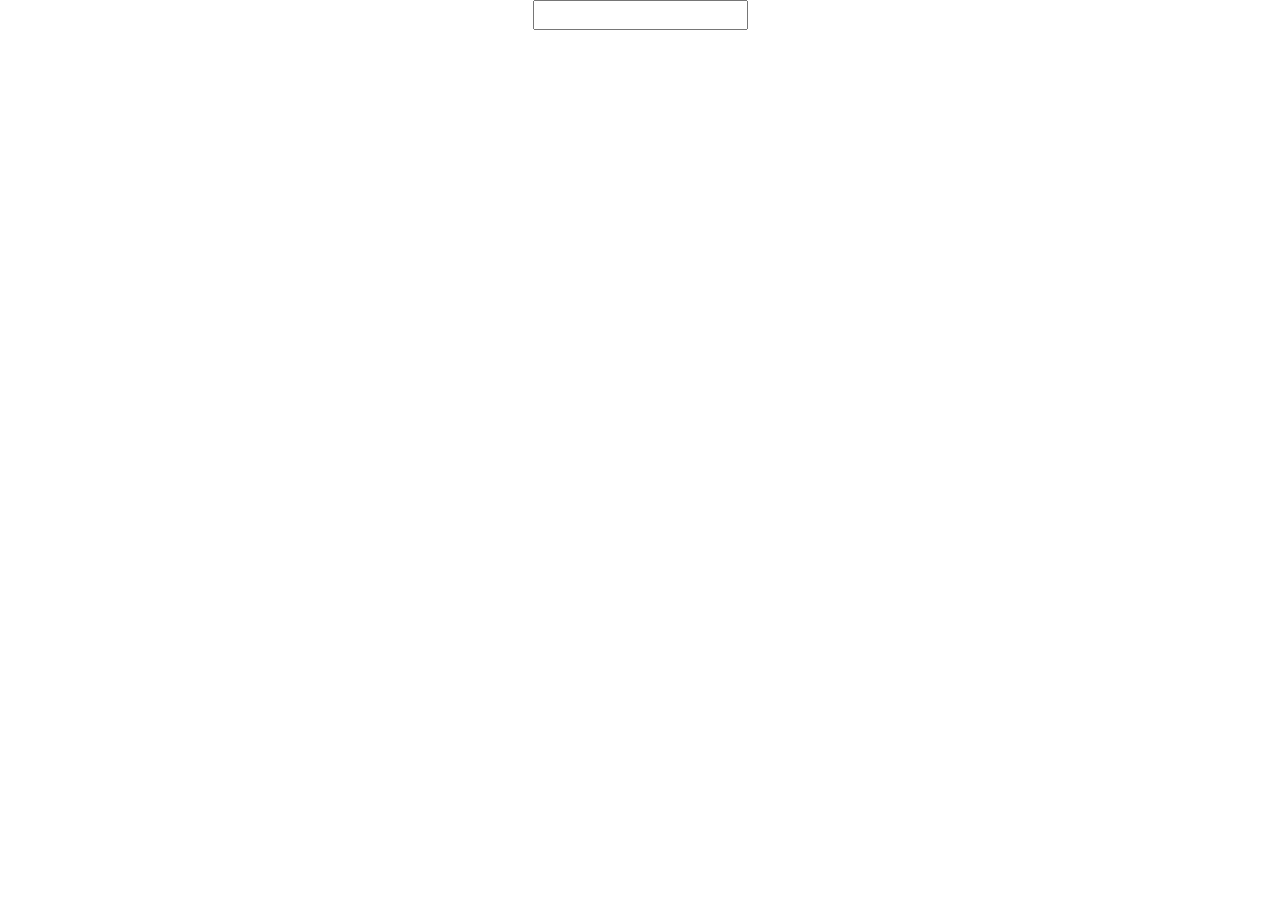
==== commit b594c32c: "Not sure what I changed here but w/e" ====
--- a/bootstrap-page05/page02.html
+++ b/bootstrap-page05/page02.html
@@ -26,6 +26,7 @@
       </a>
     </div>
   </div>
+  <input id="myinput" type="text" >
 
   <div class="container forms" id="pq">
     <div class="form-title" id="pq-title">
@@ -283,8 +284,7 @@
     crossorigin="anonymous"></script>
   <script src="https://maxcdn.bootstrapcdn.com/bootstrap/4.0.0/js/bootstrap.min.js" integrity="sha384-JZR6Spejh4U02d8jOt6vLEHfe/JQGiRRSQQxSfFWpi1MquVdAyjUar5+76PVCmYl"
     crossorigin="anonymous"></script>
-    <script src="https://cdnjs.cloudflare.com/ajax/libs/gsap/1.20.3/TweenMax.min.js"></script>
-
+  <script src="https://cdnjs.cloudflare.com/ajax/libs/gsap/1.20.3/TweenMax.min.js"></script>
   <script src="tween.js"></script>
 </body>
 
--- a/bootstrap-page05/stylesheet.css
+++ b/bootstrap-page05/stylesheet.css
@@ -5,7 +5,6 @@
   flex-direction: column;
   align-items: center;
   /* overflow: hidden; */
-  background: url("https://images.pexels.com/photos/56875/tree-dawn-nature-bucovina-56875.jpeg?auto=compress&cs=tinysrgb&h=350") no-repeat center center fixed;
   background-size: cover;
   -webkit-background-size: cover;
   -moz-background-size: cover;
@@ -126,7 +125,7 @@
 
 /* Dev */
 
-.intro,
+/* .intro,
 #main-title,
 #subtitle,
 #begin-btn,
@@ -135,5 +134,5 @@
 .question {
   display: flex;
   opacity: 1;
-}
+} */
 
